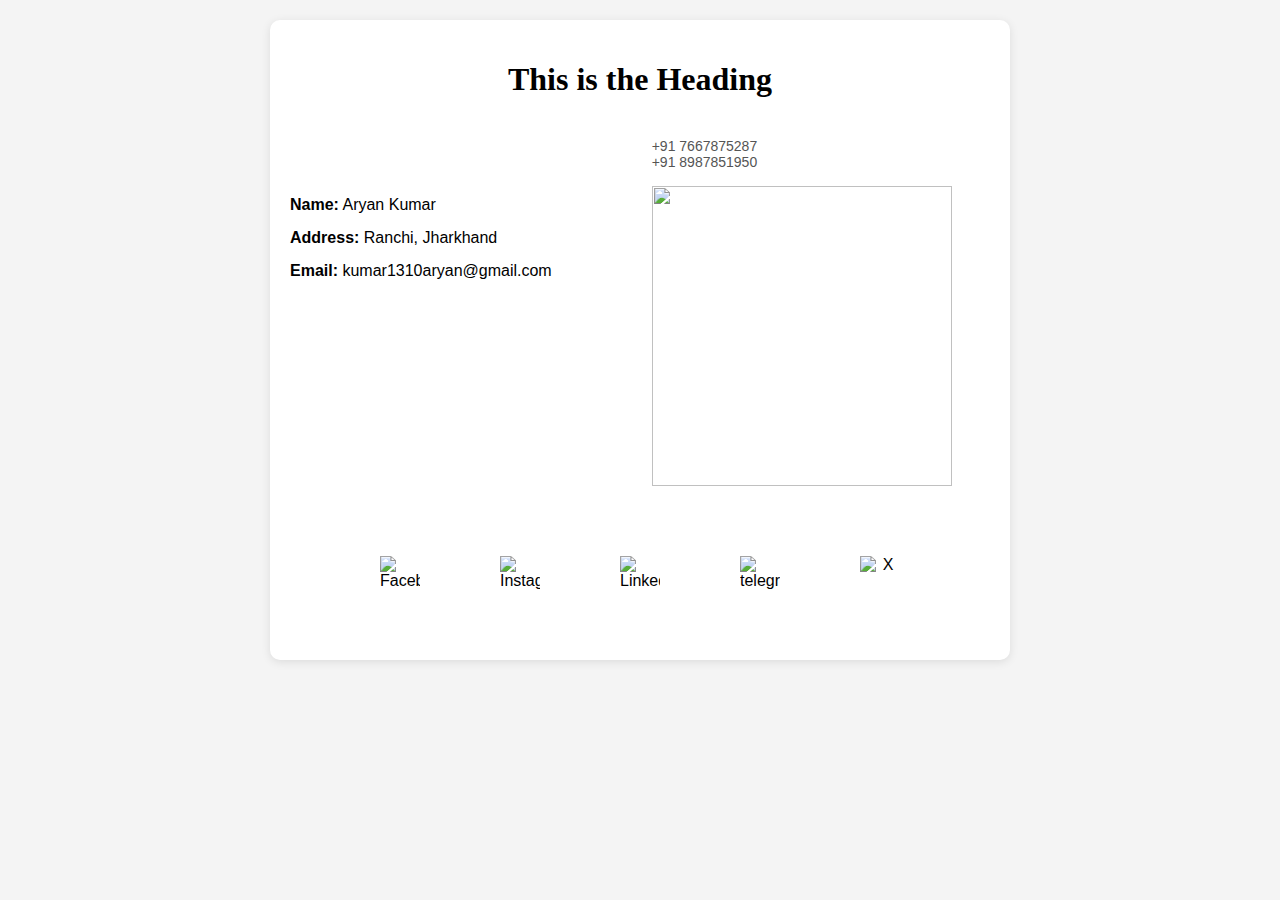
==== Projects/visiting-card-final/index.html @ fb8a3ce1 "visiting card" ====
<!DOCTYPE html>
<html lang="en">
  <head>
    <meta charset="UTF-8" />
    <meta name="viewport" content="width=device-width, initial-scale=1.0" />
    <link
      rel="stylesheet"
      href="https://cdnjs.cloudflare.com/ajax/libs/font-awesome/6.6.0/css/all.min.css"
      integrity="sha512-Kc323vGBEqzTmouAECnVceyQqyqdsSiqLQISBL29aUW4U/M7pSPA/gEUZQqv1cwx4OnYxTxve5UMg5GT6L4JJg=="
      crossorigin="anonymous"
      referrerpolicy="no-referrer"
    />
    <title>Visiting Card</title>
    <style>
      body {
        font-family: Arial, sans-serif;
        margin: 0;
        padding: 20px;
        background-color: #f4f4f4;
      }
      .heading {
        text-align: center;
        align-items: center;
        font-family: cursive;
      }
      /* .card {
        background-color: #fff;
        border-radius: 10px;
        box-shadow: 0 2px 10px rgba(0, 0, 0, 0.1);
        padding: 20px;
        max-width: 700px;
        margin: auto;
        text-align: left;
      } */

      .card {
        background-color: #fff; /* Fallback color */
        background-image: url("/Sai-Coding-WEBDEV-internship/Projects/visiting-card-final/images/vintage-retro-vibe-paper-texture-with-watercolor-flowers_948544-3174.avif"); /* Add your image path here */
        background-size: cover; /* Cover the entire card */
        background-position: center; /* Center the image */
        background-repeat: no-repeat; /* Prevent the image from repeating */
        border-radius: 10px;
        box-shadow: 0 2px 10px rgba(0, 0, 0, 0.1);
        padding: 20px;
        max-width: 700px;
        margin: auto;
        text-align: left;
      }

      .info {
        /* margin: 10px 0; */
        margin-top: 50px;
        height: 100px;
        display: flex;
        flex-direction: column;
        justify-content: space-around;
      }

      .info-img {
        display: flex;
      }
      .contact {
        margin-left: 100px;
        font-size: 14px;
        color: #555;
        display: flex;
        flex-direction: column;
        text-align: left;
      }

      .contact img {
        height: 300px;
        width: 300px;
      }

      .social-icons {
        padding: 50px;
        text-align: center;
        margin-top: 20px;
        display: flex;
        justify-content: space-around;
      }
      .social-icons img {
        width: 40px;
        margin: 0 5px;
      }
    </style>
  </head>
  <body>
    <div class="card">
      <div class="heading"><h1>This is the Heading</h1></div>
      <br />
      <div class="info-img">
        <div class="info">
          <div><b>Name:</b> <span class="name">Aryan Kumar</span></div>
          <div><b>Address:</b> <span class="add">Ranchi, Jharkhand</span></div>
          <div>
            <b>Email:</b> <span class="email">kumar1310aryan@gmail.com</span>
          </div>
        </div>
        <div class="contact">
          <div><i class="fa-solid fa-phone-volume"></i> +91 7667875287</div>
          <div><i class="fa-brands fa-whatsapp fa-lg"></i> +91 8987851950</div>
          <br />
          <img
            src="/Sai-Coding-WEBDEV-internship/Projects/visiting-card-final/images/vintage-retro-vibe-paper-texture-with-watercolor-flowers_948544-3174.avif"
            alt=""
          />
        </div>
      </div>

      <div class="social-icons">
        <img
          src="/Sai-Coding-WEBDEV-internship/Projects/visiting-card-final/images/facebook-logo-3.png"
          alt="Facebook"
        />
        <img
          src="/Sai-Coding-WEBDEV-internship/Projects/visiting-card-final/images/OIP.jpg"
          alt="Instagram"
        />
        <img
          src="/Sai-Coding-WEBDEV-internship/Projects/visiting-card-final/images/official-youtube-logo-png-18.png"
          alt="LinkedIn"
        />
        <img
          src="/Sai-Coding-WEBDEV-internship/Projects/visiting-card-final/images/OIP (1).jpg"
          alt="telegram"
        />
        <img
          src="/Sai-Coding-WEBDEV-internship/Projects/visiting-card-final/images/OIP (2).jpg"
          alt="X"
        />
      </div>
    </div>
  </body>
</html>
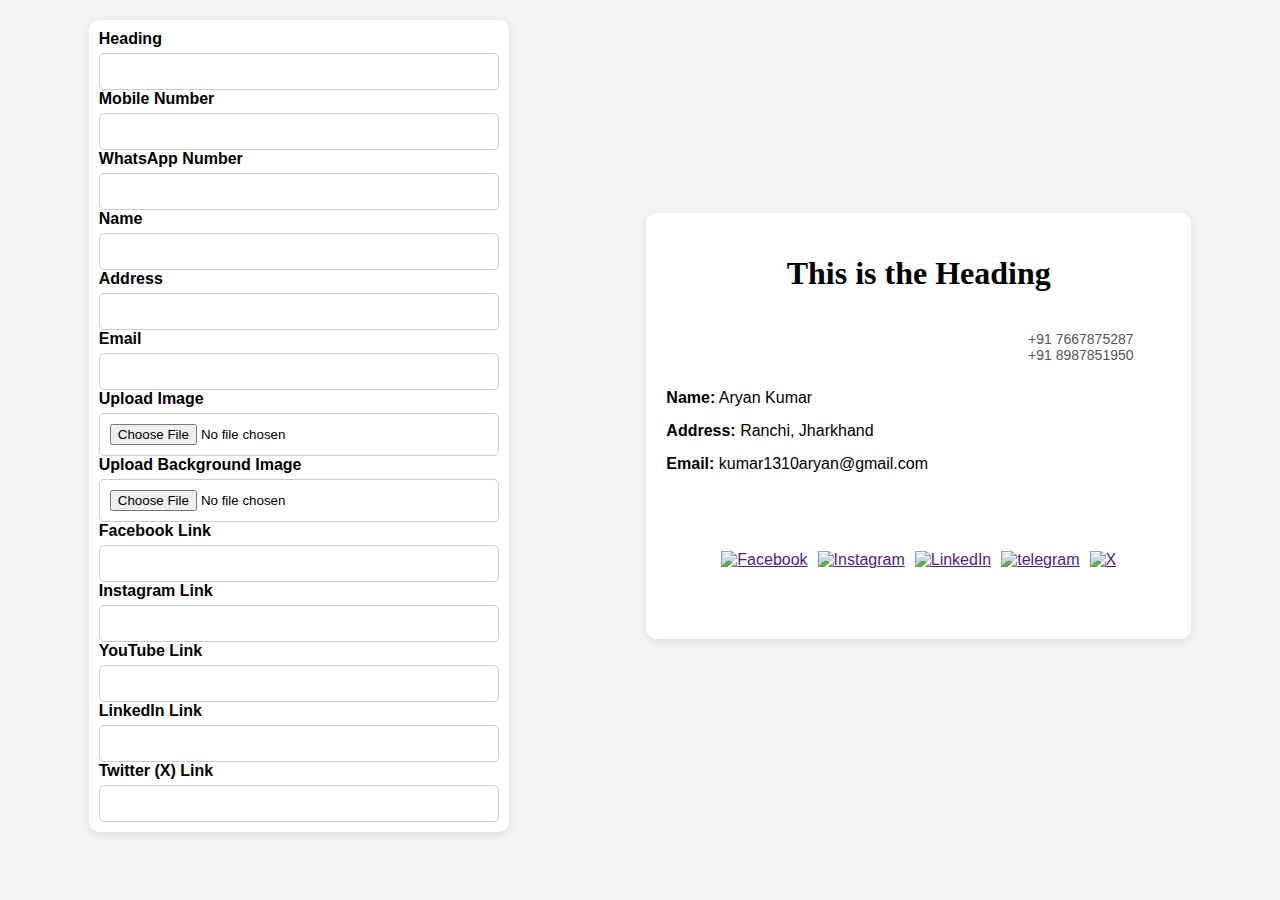
==== commit c752cbec: "input form" ====
--- a/Projects/visiting-card-final/index.html
+++ b/Projects/visiting-card-final/index.html
@@ -11,126 +11,137 @@
       referrerpolicy="no-referrer"
     />
     <title>Visiting Card</title>
-    <style>
-      body {
-        font-family: Arial, sans-serif;
-        margin: 0;
-        padding: 20px;
-        background-color: #f4f4f4;
-      }
-      .heading {
-        text-align: center;
-        align-items: center;
-        font-family: cursive;
-      }
-      /* .card {
-        background-color: #fff;
-        border-radius: 10px;
-        box-shadow: 0 2px 10px rgba(0, 0, 0, 0.1);
-        padding: 20px;
-        max-width: 700px;
-        margin: auto;
-        text-align: left;
-      } */
-
-      .card {
-        background-color: #fff; /* Fallback color */
-        background-image: url("/Sai-Coding-WEBDEV-internship/Projects/visiting-card-final/images/vintage-retro-vibe-paper-texture-with-watercolor-flowers_948544-3174.avif"); /* Add your image path here */
-        background-size: cover; /* Cover the entire card */
-        background-position: center; /* Center the image */
-        background-repeat: no-repeat; /* Prevent the image from repeating */
-        border-radius: 10px;
-        box-shadow: 0 2px 10px rgba(0, 0, 0, 0.1);
-        padding: 20px;
-        max-width: 700px;
-        margin: auto;
-        text-align: left;
-      }
-
-      .info {
-        /* margin: 10px 0; */
-        margin-top: 50px;
-        height: 100px;
-        display: flex;
-        flex-direction: column;
-        justify-content: space-around;
-      }
-
-      .info-img {
-        display: flex;
-      }
-      .contact {
-        margin-left: 100px;
-        font-size: 14px;
-        color: #555;
-        display: flex;
-        flex-direction: column;
-        text-align: left;
-      }
-
-      .contact img {
-        height: 300px;
-        width: 300px;
-      }
-
-      .social-icons {
-        padding: 50px;
-        text-align: center;
-        margin-top: 20px;
-        display: flex;
-        justify-content: space-around;
-      }
-      .social-icons img {
-        width: 40px;
-        margin: 0 5px;
-      }
-    </style>
+    <link rel="stylesheet" href="styles.css" />
+    <link rel="stylesheet" href="form.css" />
   </head>
   <body>
-    <div class="card">
-      <div class="heading"><h1>This is the Heading</h1></div>
-      <br />
-      <div class="info-img">
-        <div class="info">
-          <div><b>Name:</b> <span class="name">Aryan Kumar</span></div>
-          <div><b>Address:</b> <span class="add">Ranchi, Jharkhand</span></div>
-          <div>
-            <b>Email:</b> <span class="email">kumar1310aryan@gmail.com</span>
+    <div class="main">
+      <div class="form-container">
+        <form>
+          <div class="form-group">
+            <label for="heading">Heading</label>
+            <input type="text" id="heading" name="heading" required />
+          </div>
+          <div class="form-group">
+            <label for="mobile">Mobile Number</label>
+            <input type="text" id="mobile" name="mobile" required />
+          </div>
+          <div class="form-group">
+            <label for="whatsapp">WhatsApp Number</label>
+            <input type="text" id="whatsapp" name="whatsapp" required />
+          </div>
+          <div class="form-group">
+            <label for="name">Name</label>
+            <input type="text" id="name" name="name" required />
+          </div>
+          <div class="form-group">
+            <label for="address">Address</label>
+            <input type="text" id="address" name="address" required />
+          </div>
+          <div class="form-group">
+            <label for="email">Email</label>
+            <input type="email" id="email" name="email" required />
+          </div>
+          <div class="form-group">
+            <label for="image">Upload Image</label>
+            <input
+              type="file"
+              id="image"
+              name="image"
+              accept="image/*"
+              required
+            />
+          </div>
+          <div class="form-group">
+            <label for="background">Upload Background Image</label>
+            <input
+              type="file"
+              id="background"
+              name="background"
+              accept="image/*"
+              required
+            />
+          </div>
+          <div class="form-group">
+            <label for="facebook">Facebook Link</label>
+            <input type="url" id="facebook" name="facebook" />
+          </div>
+          <div class="form-group">
+            <label for="instagram">Instagram Link</label>
+            <input type="url" id="instagram" name="instagram" />
+          </div>
+          <div class="form-group">
+            <label for="youtube">YouTube Link</label>
+            <input type="url" id="youtube" name="youtube" />
+          </div>
+          <div class="form-group">
+            <label for="linkedin">LinkedIn Link</label>
+            <input type="url" id="linkedin" name="linkedin" />
+          </div>
+          <div class="form-group">
+            <label for="twitter">Twitter (X) Link</label>
+            <input type="url" id="twitter" name="twitter" />
+          </div>
+          <!-- <button type="submit">Submit</button> -->
+        </form>
+      </div>
+
+      <div class="card">
+        <div class="heading"><h1>This is the Heading</h1></div>
+        <br />
+        <div class="info-img">
+          <div class="info">
+            <div><b>Name:</b> <span class="name">Aryan Kumar</span></div>
+            <div>
+              <b>Address:</b> <span class="add">Ranchi, Jharkhand</span>
+            </div>
+            <div>
+              <b>Email:</b> <span class="email">kumar1310aryan@gmail.com</span>
+            </div>
+          </div>
+          <div class="contact">
+            <div><i class="fa-solid fa-phone-volume"></i> +91 7667875287</div>
+            <div>
+              <i class="fa-brands fa-whatsapp fa-lg"></i> +91 8987851950
+            </div>
+            <br />
+            <img
+              src="/Sai-Coding-WEBDEV-internship/Projects/visiting-card-final/images/vintage-retro-vibe-paper-texture-with-watercolor-flowers_948544-3174.avif"
+              alt=""
+            />
           </div>
         </div>
-        <div class="contact">
-          <div><i class="fa-solid fa-phone-volume"></i> +91 7667875287</div>
-          <div><i class="fa-brands fa-whatsapp fa-lg"></i> +91 8987851950</div>
-          <br />
-          <img
-            src="/Sai-Coding-WEBDEV-internship/Projects/visiting-card-final/images/vintage-retro-vibe-paper-texture-with-watercolor-flowers_948544-3174.avif"
-            alt=""
-          />
+
+        <div class="social-icons">
+          <a href=""
+            ><img
+              src="/Sai-Coding-WEBDEV-internship/Projects/visiting-card-final/images/facebook-logo-3.png"
+              alt="Facebook"
+          /></a>
+          <a href=""
+            ><img
+              src="/Sai-Coding-WEBDEV-internship/Projects/visiting-card-final/images/OIP.jpg"
+              alt="Instagram"
+          /></a>
+          <a href=""
+            ><img
+              src="/Sai-Coding-WEBDEV-internship/Projects/visiting-card-final/images/official-youtube-logo-png-18.png"
+              alt="LinkedIn"
+          /></a>
+          <a href=""
+            ><img
+              src="/Sai-Coding-WEBDEV-internship/Projects/visiting-card-final/images/OIP (1).jpg"
+              alt="telegram"
+          /></a>
+          <a href=""
+            ><img
+              src="/Sai-Coding-WEBDEV-internship/Projects/visiting-card-final/images/OIP (2).jpg"
+              alt="X"
+          /></a>
         </div>
       </div>
+    </div>
 
-      <div class="social-icons">
-        <img
-          src="/Sai-Coding-WEBDEV-internship/Projects/visiting-card-final/images/facebook-logo-3.png"
-          alt="Facebook"
-        />
-        <img
-          src="/Sai-Coding-WEBDEV-internship/Projects/visiting-card-final/images/OIP.jpg"
-          alt="Instagram"
-        />
-        <img
-          src="/Sai-Coding-WEBDEV-internship/Projects/visiting-card-final/images/official-youtube-logo-png-18.png"
-          alt="LinkedIn"
-        />
-        <img
-          src="/Sai-Coding-WEBDEV-internship/Projects/visiting-card-final/images/OIP (1).jpg"
-          alt="telegram"
-        />
-        <img
-          src="/Sai-Coding-WEBDEV-internship/Projects/visiting-card-final/images/OIP (2).jpg"
-          alt="X"
-        />
-      </div>
-    </div>
+    <script src="script.js"></script>
   </body>
 </html>
--- a/Projects/visiting-card-final/styles.css
+++ b/Projects/visiting-card-final/styles.css
@@ -0,0 +1,81 @@
+body {
+  font-family: Arial, sans-serif;
+  margin: 0;
+  padding: 20px;
+  background-color: #f4f4f4;
+}
+.heading {
+  text-align: center;
+  align-items: center;
+  font-family: cursive;
+}
+/* .card {
+  background-color: #fff;
+  border-radius: 10px;
+  box-shadow: 0 2px 10px rgba(0, 0, 0, 0.1);
+  padding: 20px;
+  max-width: 700px;
+  margin: auto;
+  text-align: left;
+} */
+
+.card {
+  background-color: #fff; /* Fallback color */
+  background-image: url("/Sai-Coding-WEBDEV-internship/Projects/visiting-card-final/images/vintage-retro-vibe-paper-texture-with-watercolor-flowers_948544-3174.avif"); /* Add your image path here */
+  background-size: cover; /* Cover the entire card */
+  background-position: center; /* Center the image */
+  background-repeat: no-repeat; /* Prevent the image from repeating */
+  border-radius: 10px;
+  box-shadow: 0 2px 10px rgba(0, 0, 0, 0.1);
+  padding: 20px;
+  max-width: 700px;
+  margin: auto;
+  text-align: left;
+}
+
+.info {
+  margin-top: 50px;
+  height: 100px;
+  display: flex;
+  flex-direction: column;
+  justify-content: space-around;
+}
+
+.info-img {
+  display: flex;
+}
+.contact {
+  margin-left: 100px;
+  font-size: 14px;
+  color: #555;
+  display: flex;
+  flex-direction: column;
+  text-align: left;
+}
+
+.contact img {
+  height: 300px;
+  width: 300px;
+}
+
+.social-icons {
+  padding: 50px;
+  text-align: center;
+  margin-top: 20px;
+  display: flex;
+  justify-content: space-around;
+}
+.social-icons img {
+  width: 40px;
+  margin: 0 5px;
+}
+
+.contact img {
+  width: 100%; /* Make the image responsive */
+  height: auto; /* Maintain aspect ratio */
+  max-width: 300px; /* Limit the maximum width */
+}
+
+.main {
+  display: flex;
+}
--- a/Projects/visiting-card-final/form.css
+++ b/Projects/visiting-card-final/form.css
@@ -0,0 +1,49 @@
+.form-container {
+  background-color: #fff;
+  border-radius: 10px;
+  box-shadow: 0 2px 10px rgba(0, 0, 0, 0.1);
+  padding: 10px;
+  width: 400px;
+  max-width: 600px;
+  margin: auto;
+}
+h2 {
+  text-align: center;
+  color: #333;
+}
+
+label {
+  display: block;
+  margin-bottom: 5px;
+  font-weight: bold;
+}
+input[type="text"],
+input[type="email"],
+input[type="url"],
+input[type="file"] {
+  width: 100%;
+  padding: 10px;
+  border: 1px solid #ccc;
+  border-radius: 5px;
+  box-sizing: border-box;
+}
+input[type="text"]:focus,
+input[type="email"]:focus,
+input[type="url"]:focus,
+input[type="file"]:focus {
+  border-color: #007bff;
+  outline: none;
+}
+button {
+  background-color: #007bff;
+  color: white;
+  border: none;
+  padding: 10px 15px;
+  border-radius: 5px;
+  cursor: pointer;
+  font-size: 16px;
+  width: 100%;
+}
+button:hover {
+  background-color: #0056b3;
+}
